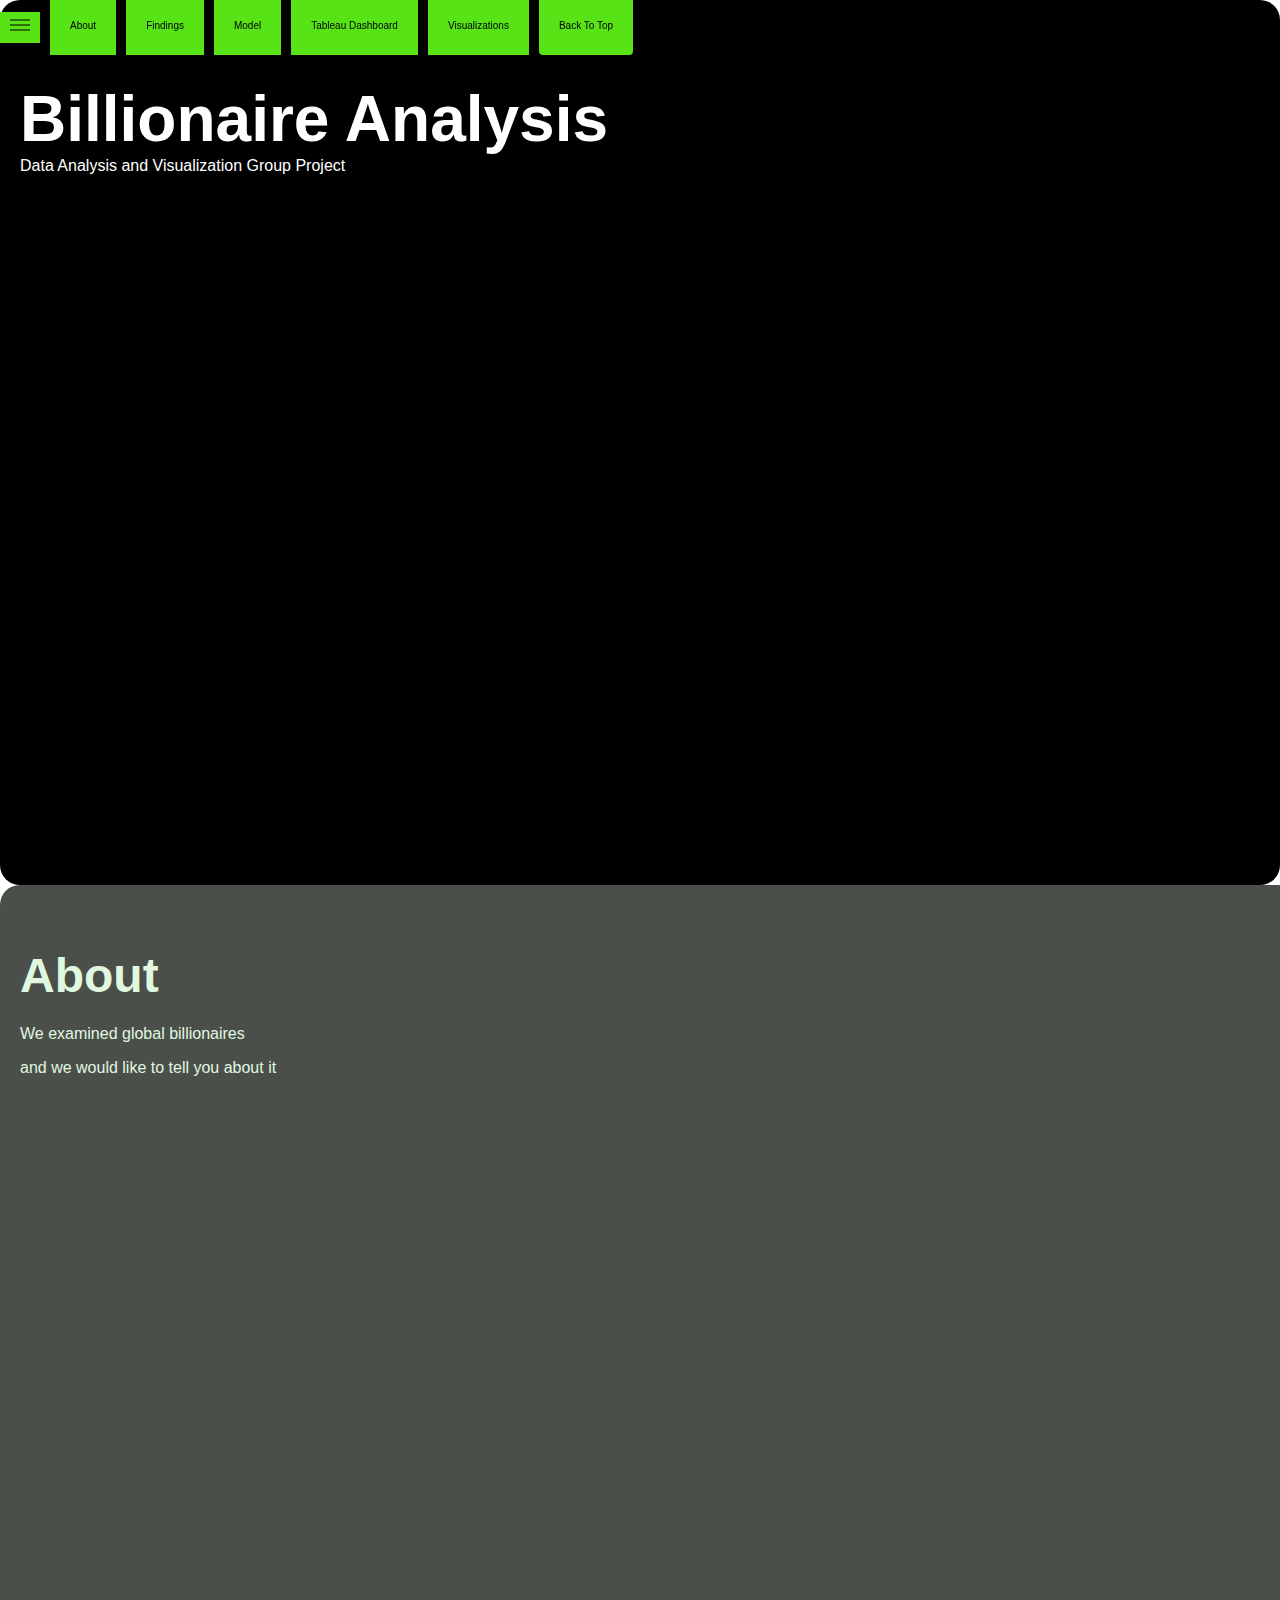
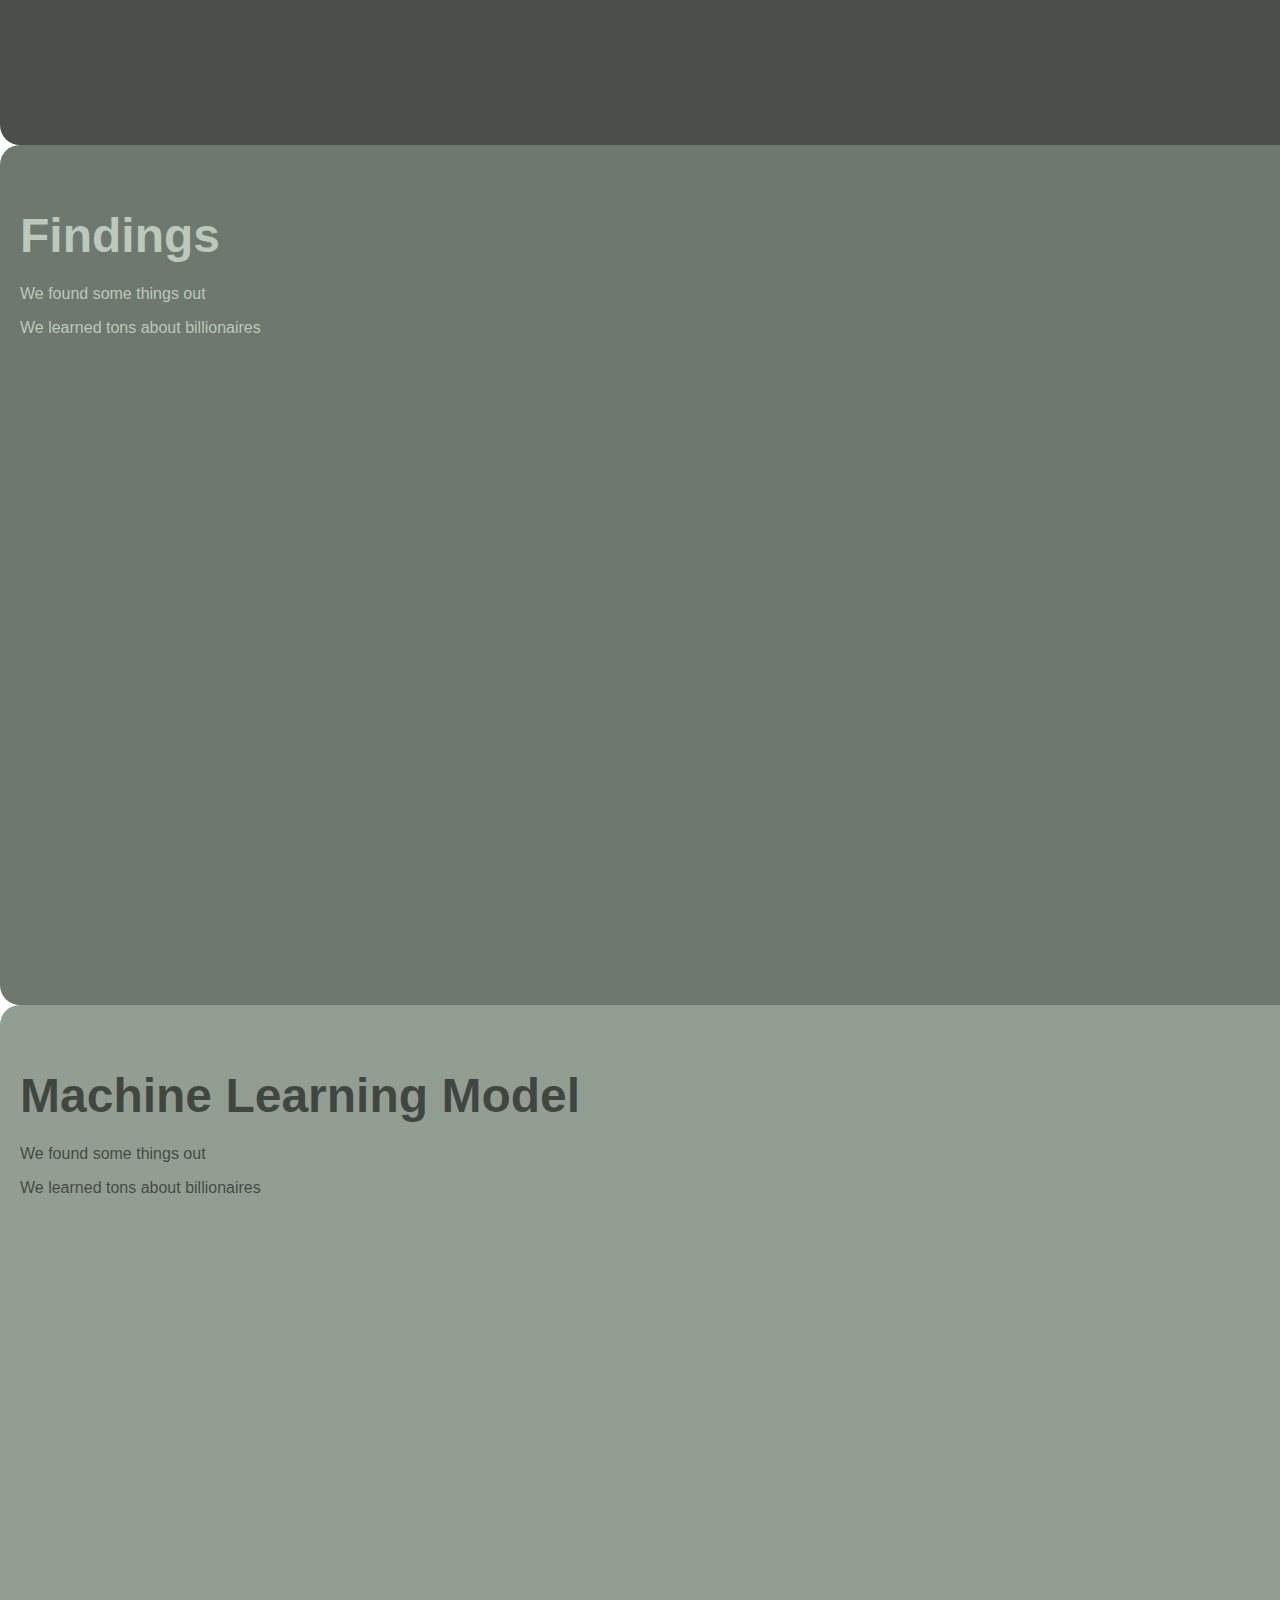
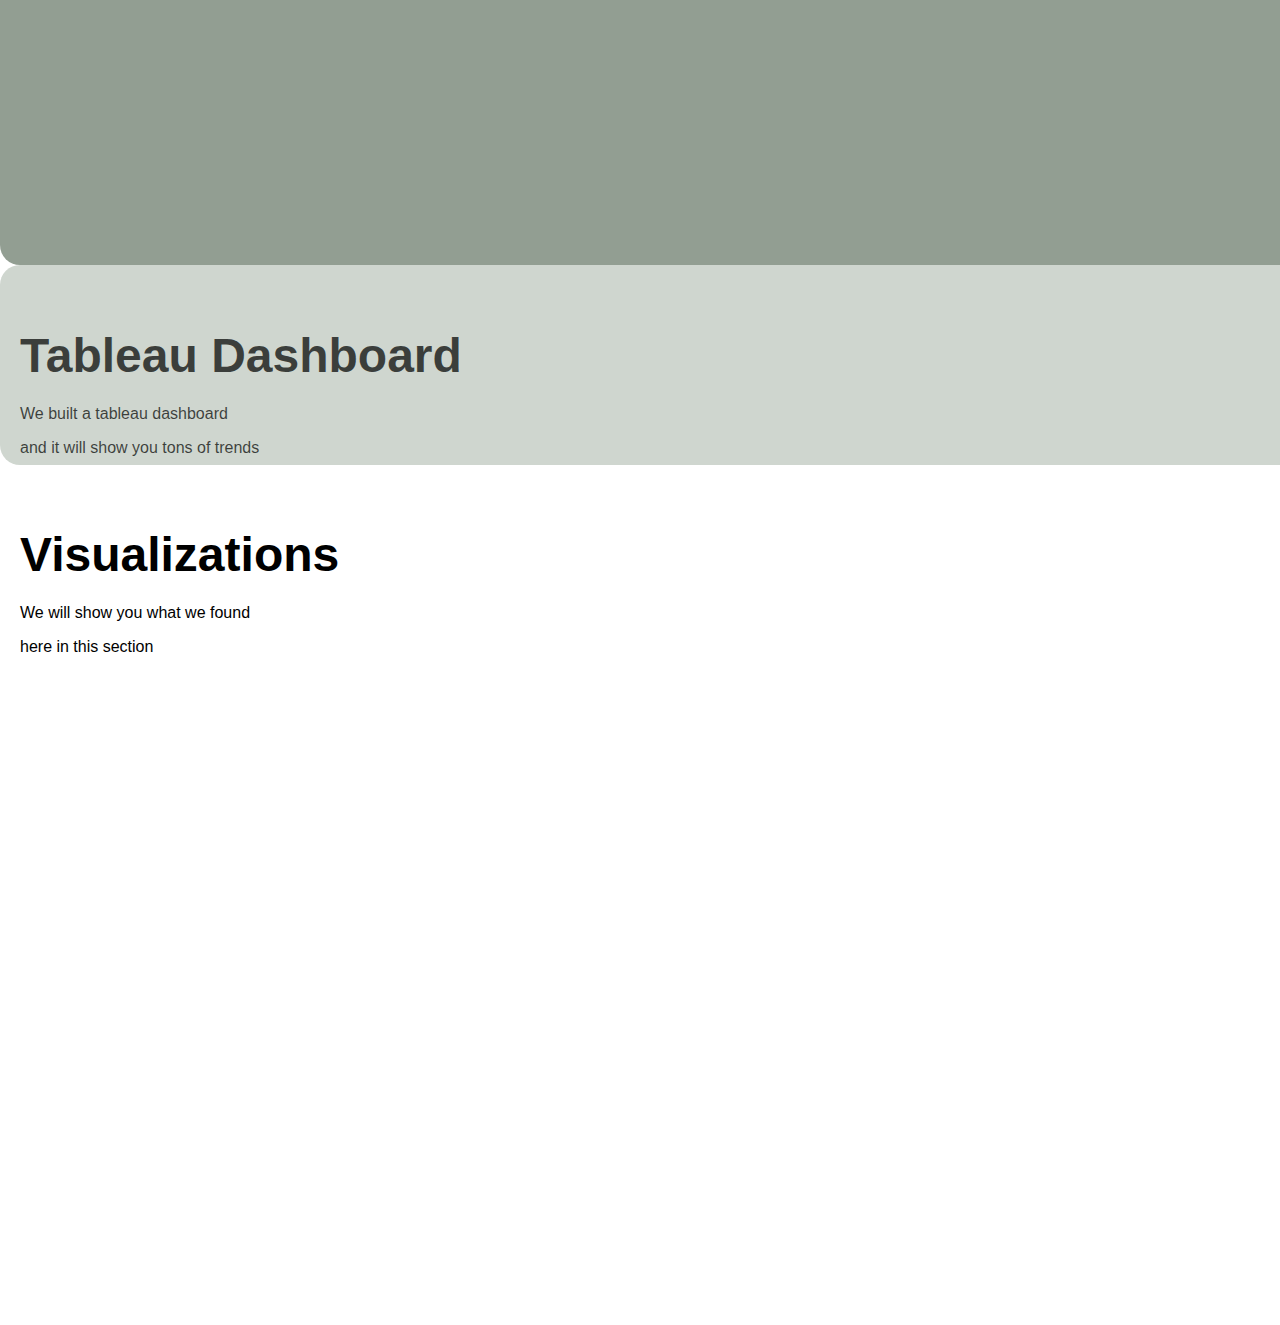
==== Dashboard/dashboard_kara/index_k.html @ 99776fb0 "adding dashboard update options" ====
<!--Run on an external "python -m http.server"-->
<!DOCTYPE html>
<html lang="en">
<head>
    <meta charset="UTF-8">
    <meta http-equiv="X-UA-Compatible" content="IE=edge">
    <meta name="viewport" content="width=device-width, initial-scale=1.0">
    <title>Billionaire Analysis</title>
    <!--CSS Style-->
    <link rel="stylesheet" href="static_k/css_k/style_k.css">
</head>

<body>
    <!-- Navigation-->
    <nav>
      <ul>
        <!-- <li>Data Analysis and Visualization Group Project</li> -->

        <input type="checkbox" id="collapse"/> 
        <label for="collapse"></label>    
               
        <li><a href="#about">About</a></li>
        <li><a href="#findings">Findings</a></li>
        <li><a href="#model">Model</a></li>
        <li><a href="#tableau">Tableau Dashboard</a></li>
        <li><a href="#visualizations">Visualizations</a></li>
        <li><a href="#top">Back To Top</a></li>
      </ul>
  </nav>
  <section class="top" id="top">
    <header>
      <h1>Billionaire Analysis</h1>
      <br>Data Analysis and Visualization Group Project
    </header>
  </section>
  <section class="about" id="about">
      <div class="about-body">
        <h2>About</h2>
        <p>We examined global billionaires</p>
        <p>and we would like to tell you about it</p>
      </div>
  </section>
  <section class="findings" id="findings">
      <div class="findings-body">
        <h2>Findings</h2>
        <p>We found some things out</p>
        <p>We learned tons about billionaires</p>
      </div>
  </section>
  <section class="model" id="model">
    <div class="learning-model-body">
      <h2>Machine Learning Model</h2>
      <p>We found some things out</p>
      <p>We learned tons about billionaires</p>
    </div>
  </section>
  <section class="tableau" id="tableau">
    <div class="tableau-body">
      <h2>Tableau Dashboard</h2>

      <!--Tableau Public Dashboard code-->
      <div class='tableauPlaceholder' id='viz1676577644200' style='position: relative'>
        <noscript><a href='#'><img alt='Citibike Review - Story ' src='https:&#47;&#47;public.tableau.com&#47;static&#47;images&#47;Ci&#47;CitibikeChallenge_16714130885560&#47;CitibikeReview-Story&#47;1_rss.png' style='border: none' />
        </a></noscript>
        <object class='tableauViz'  style='display:none;'>
          <param name='host_url' value='https%3A%2F%2Fpublic.tableau.com%2F' /> 
          <param name='embed_code_version' value='3' /> 
          <param name='site_root' value='' />
          <param name='name' value='CitibikeChallenge_16714130885560&#47;CitibikeReview-Story' />
          <param name='tabs' value='no' /><param name='toolbar' value='yes' />
          <param name='static_image' value='https:&#47;&#47;public.tableau.com&#47;static&#47;images&#47;Ci&#47;CitibikeChallenge_16714130885560&#47;CitibikeReview-Story&#47;1.png' /> 
          <param name='animate_transition' value='yes' />
          <param name='display_static_image' value='yes' />
          <param name='display_spinner' value='yes' />
          <param name='display_overlay' value='yes' />
          <param name='display_count' value='yes' />
          <param name='language' value='en-US' />
        </object>
      </div>                
      <script type='text/javascript'>
          var divElement = document.getElementById('viz1676577644200');                    
          var vizElement = divElement.getElementsByTagName('object')[0];                    
          vizElement.style.width='1016px';vizElement.style.height='991px';                    
          var scriptElement = document.createElement('script');                    
          scriptElement.src = 'https://public.tableau.com/javascripts/api/viz_v1.js';                    
          vizElement.parentNode.insertBefore(scriptElement, vizElement);                
        </script>

      <p>We built a tableau dashboard </p>
      <p>and it will show you tons of trends</p>
    </div>
  </section>
  <section class="visualizations" id="visualizations">
    <div class="viz-body">
      <h2>Visualizations</h2>
      
      <p>We will show you what we found</p>
      <p>here in this section</p>
    </div>
  </section>
</body>
</html>
---- Dashboard/dashboard_kara/static_k/css_k/style_k.css ----
/* Set overall style for the page */
body {
  margin: 0;
  padding: 0;
  font-family: Arial, sans-serif;
}

/* insert collapsible menu */
HTML CSSResult Skip Results Iframe
EDIT ON
body{
font-family:Helvetica,Arial;
color: black;

}
ul{
list-style:none;  
margin:0;
padding:0;
width:0px;
box-shadow:0 0 0px black,
           0 0 0 0px black;
border-radius:0px black;  
color: black;

}
ul li{
display:block;
margin:15p;
height:15px;  
background:rgb(87, 228, 21, 0.997);
padding:20px;

}
ul li:hover{
background:rgba(87, 228, 21, 0.997);
}
ul li:last-child{
border-bottom-left-radius:4px;
border-bottom-right-radius:4px;
color: black
}
label:before{
height:2px;
width:20px;
background:black;
display:inline-block;
content:"";
box-shadow:0px -5px 0px 0px  black,
           0px -10px 0px 0px black;
margin-right:0px;
transition:all .5s;
position:relative;
opacity:0.5;
color: black;
}
label{
display:block;
background:rgb(87, 228, 21, 0.997);
padding:10px;
color:black;  
cursor:pointer; 

}
input[type="checkbox"]{
visibility:hidden;
position:absolute;
}
#collapse:checked ~ li{
display:none;
margin-top:0; 
color: black;
}
#collapse:checked + label:before{
position:relative;
right:calc(0px);
opacity:1;
color: black;

}

/* Set style for the header section */
header {
  height: 90vh; /* height of the section. vh stands for "viewport height" - height of the browser */    
  display: flex; /* activates the flexbox tools to manipulate the sections easily */
  flex-direction: column; /* makes the elements in the section go in a vertical/ column direction instead of horizontal */
  justify-content: start; /* aligns across the horizontal axis */
  align-items: left; /* aligns across the vertical axis */
  background-color: black;
  color: white;
  line-height: 2px;
  border-radius: 20px;
      padding-left: 20px;
      padding-top: 75px;
}

/* Set styles for the headers */
header h1 {
  font-size: 4em;
}

section h2 {
  font-size: 3em;
}

/* Set style for the body sections */
.about-body {
    width: 100%; /* width of the section. extra wide for text blocks, tableau dashboard */
    height: 90vh; 
    margin: 0 auto; /* makes the margin center horizontally */
    display: flex; 
    flex-direction: column; 
    justify-content: start; 
    align-items: left;    
    background-color: rgba(14, 20, 14, 0.75);
    color: rgba(224, 248, 224);
    line-height: 2px;
    border-radius: 20px;
        padding-left: 20px;
        padding-top: 50px;
  }

.findings-body {
    width: 100%;
    height: 90vh;
    margin: 0 auto;
    display: flex;
    flex-direction: column;
    justify-content: start;
    align-items: left;    
    background-color: rgba(14, 30, 14, 0.6);
    color: rgba(205, 220, 205, 0.832);
    line-height: 2px;
    border-radius: 20px;
        padding-left: 20px;
        padding-top: 50px;
  }

.learning-model-body {
    width: 100%;
    height: 90vh;
    margin: 0 auto;
    display: flex;
    flex-direction: column;
    justify-content:start;
    align-items: left;    
    background-color: rgba(14, 40, 14, 0.45);
    color: rgba(10, 11, 10, 0.6);
    line-height: 2px;
    border-radius: 20px;
        padding-left: 20px;
        padding-top: 50px;
  }

.tableau-body {
    width: 100%;
    height: 100%; /* made this 100% for the tableau dashboard to fit based on the tableau java code */
    margin: 0 auto;
    display: flex;
    flex-direction: column;
    justify-content: start;
    align-items: left;    
    background-color: rgba(14, 50, 14, 0.2);
    color: rgba(10, 12, 10, 0.75);
    line-height: 2px;
    border-radius: 20px;
        padding-left: 20px;
        padding-top: 50px;
  }

.viz-body {
    width: 100%;
    height: 90vh;
    margin: 0 auto;
    display: flex;
    flex-direction: column;
    justify-content: start;
    align-items: left;    
    background-color: white;
    color: black;
    line-height: 2px;
    border-radius: 20px;
        padding-left: 20px;
        padding-top: 50px;
  }

/* Set style for the navigation bar */
nav {
    padding: 0;
    position: fixed; /* freezes the bar at the top of the page */
    z-index: 999; /* makes it so the navigation bar is always on top of the other elements on the page */
    background-color: black;
    font-size: 10px;
    align-items: center;  
    white-space: nowrap; 
  }
  
  nav ul {
    list-style: none;
    margin: 0;
    padding: 0;
    display: flex;
    align-items: center;
    justify-content: space-between;
  }

/* first-child and last-child are CSS specific attributes to call the nav list items */
  nav ul li:first-child {
    margin-right: auto;
  }
  
  nav ul li:not(:first-child) {
    margin-left: 1em;
  }
  
  nav ul li:last-child {
    margin-right: 0;
  }

  nav a {
    color: black;
    text-decoration: none;
  }
Footer
© 2023 GitHub, Inc.
Footer navigation
Terms
Privacy
Security
Status
Docs
Contact GitHub
Pricing
API
Training
Blog
About
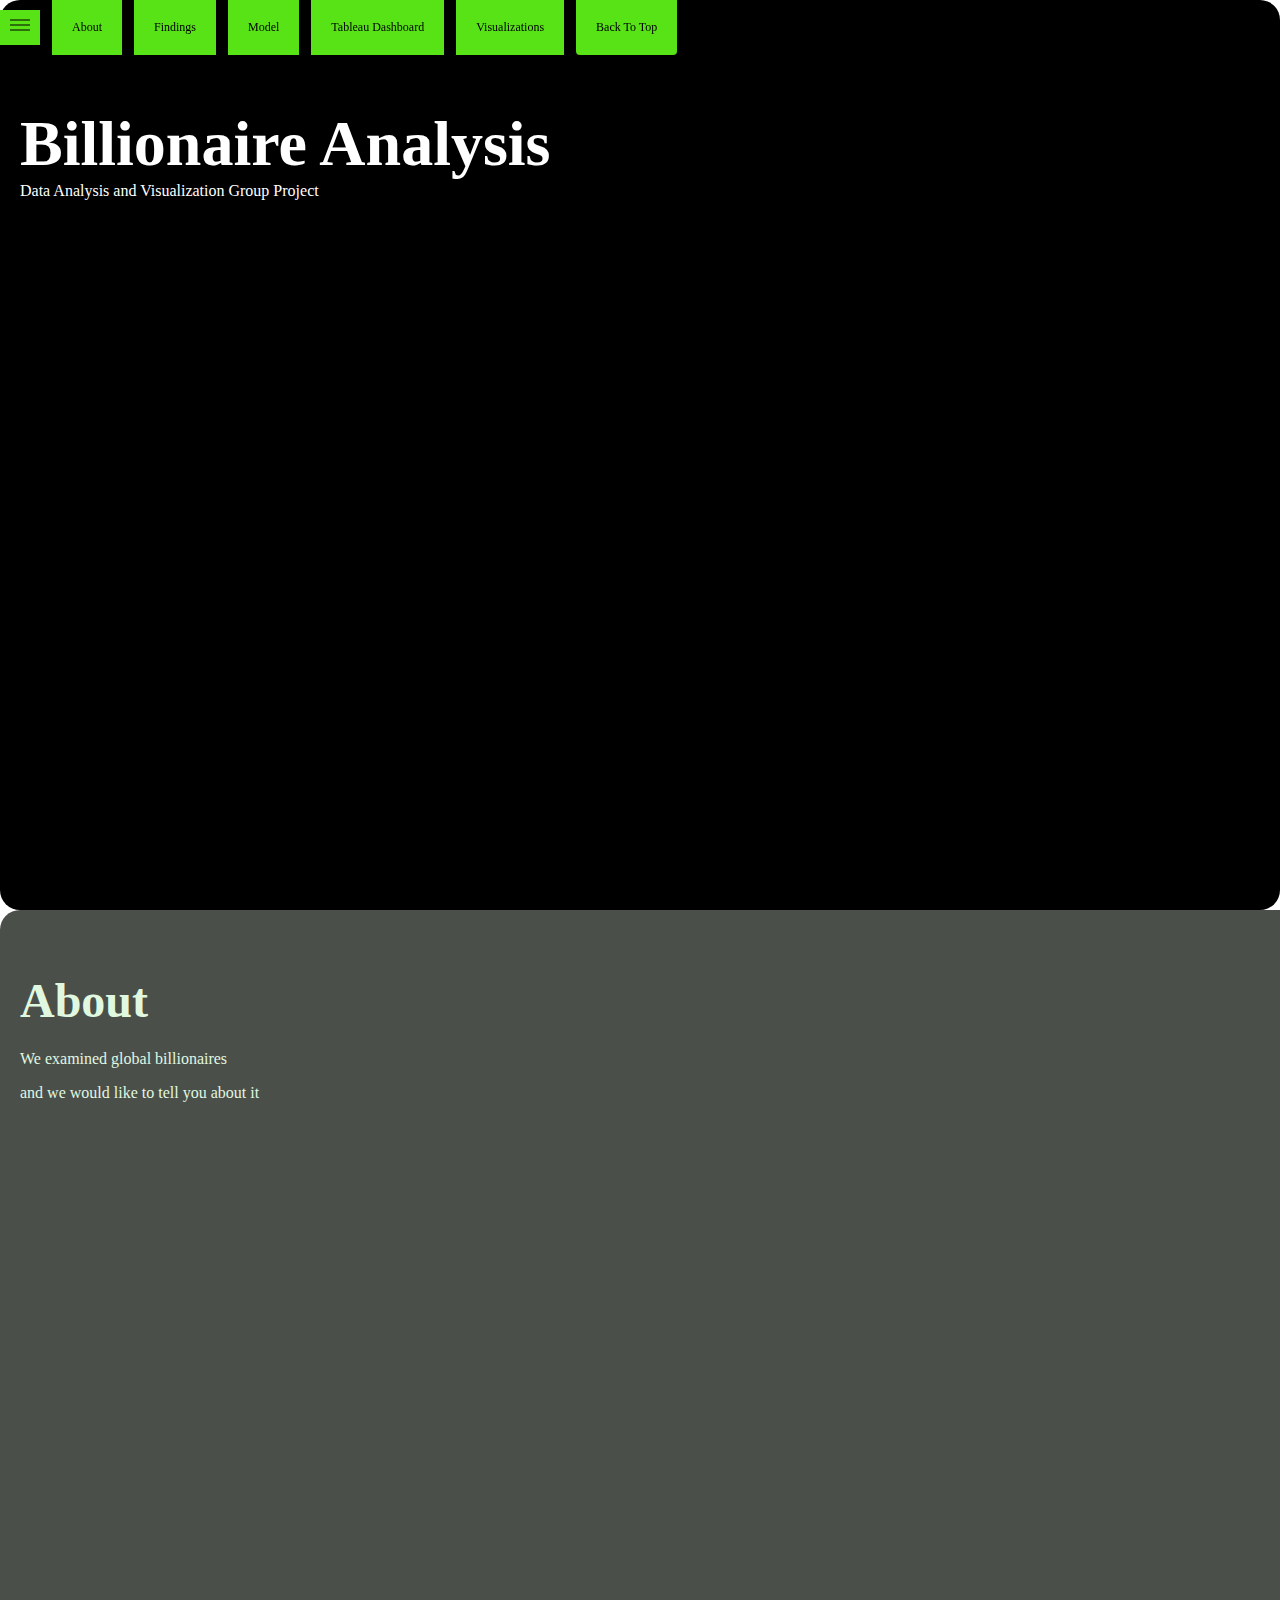
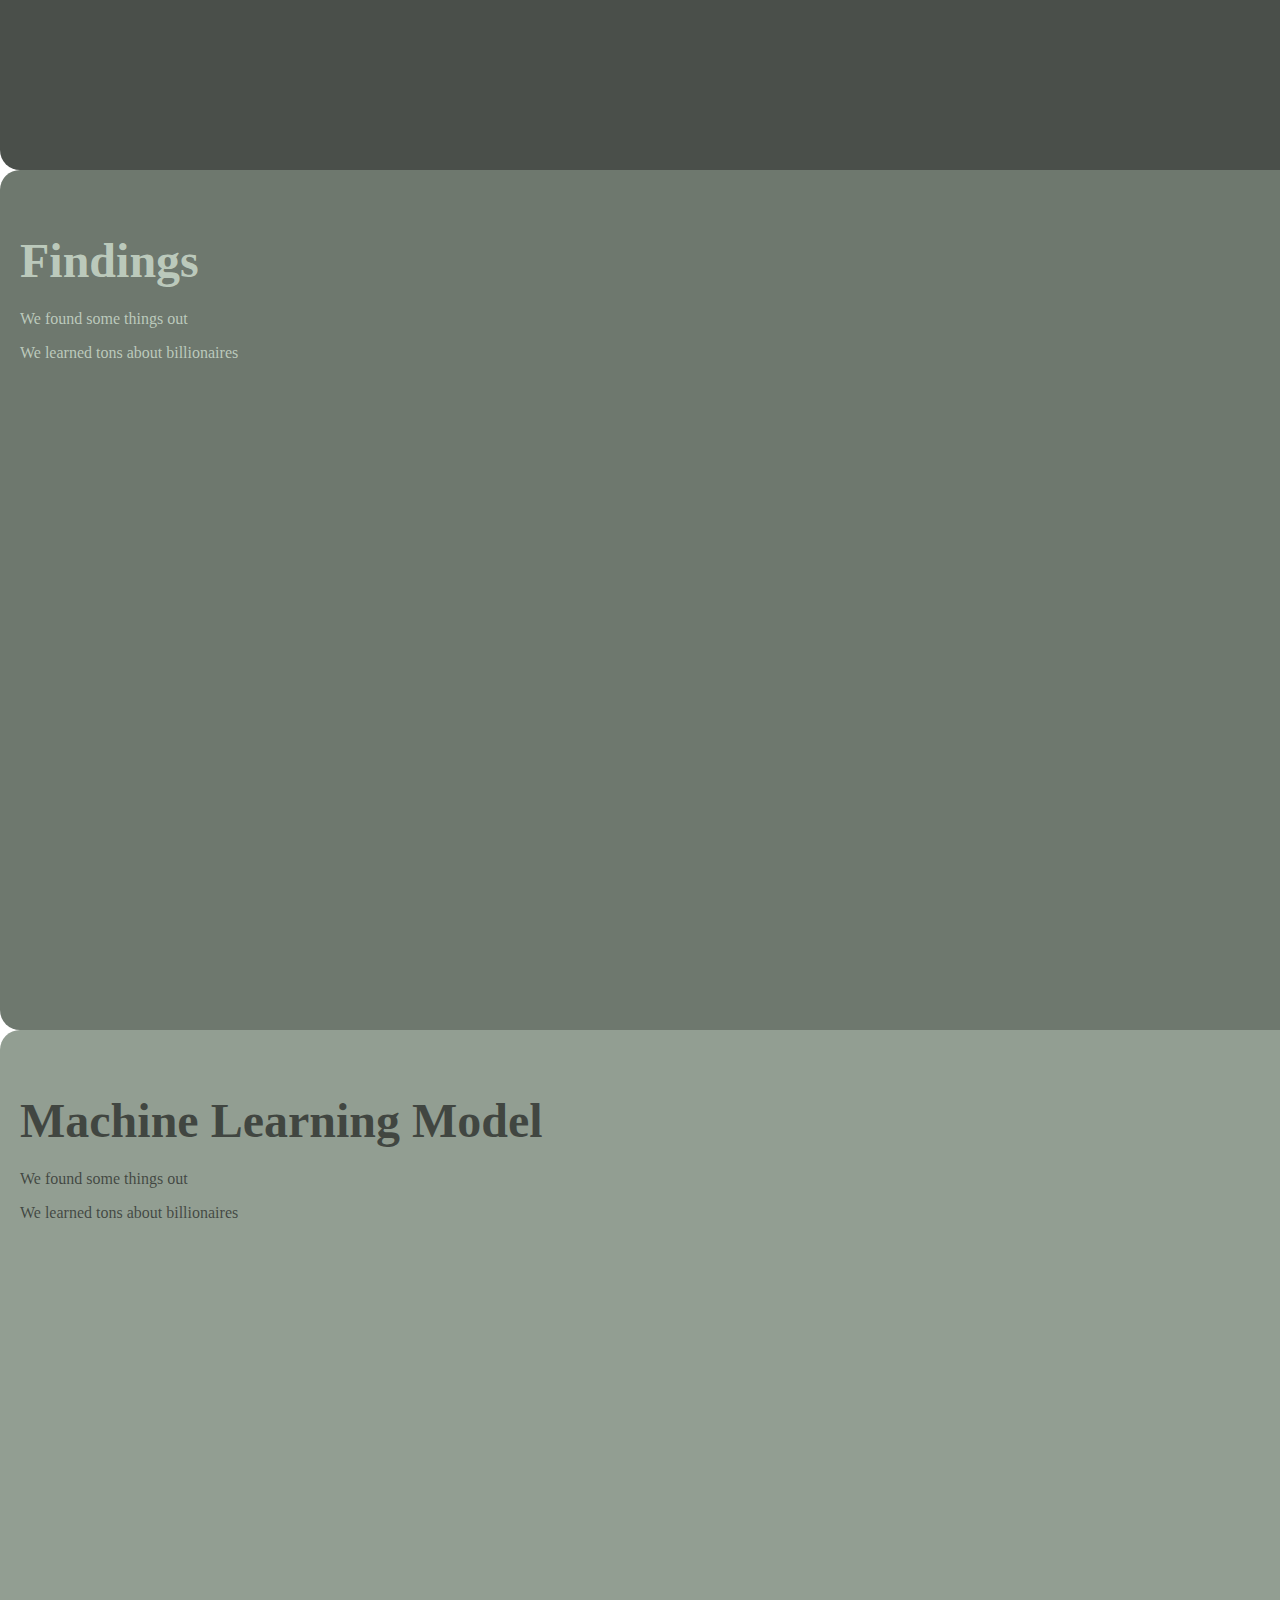
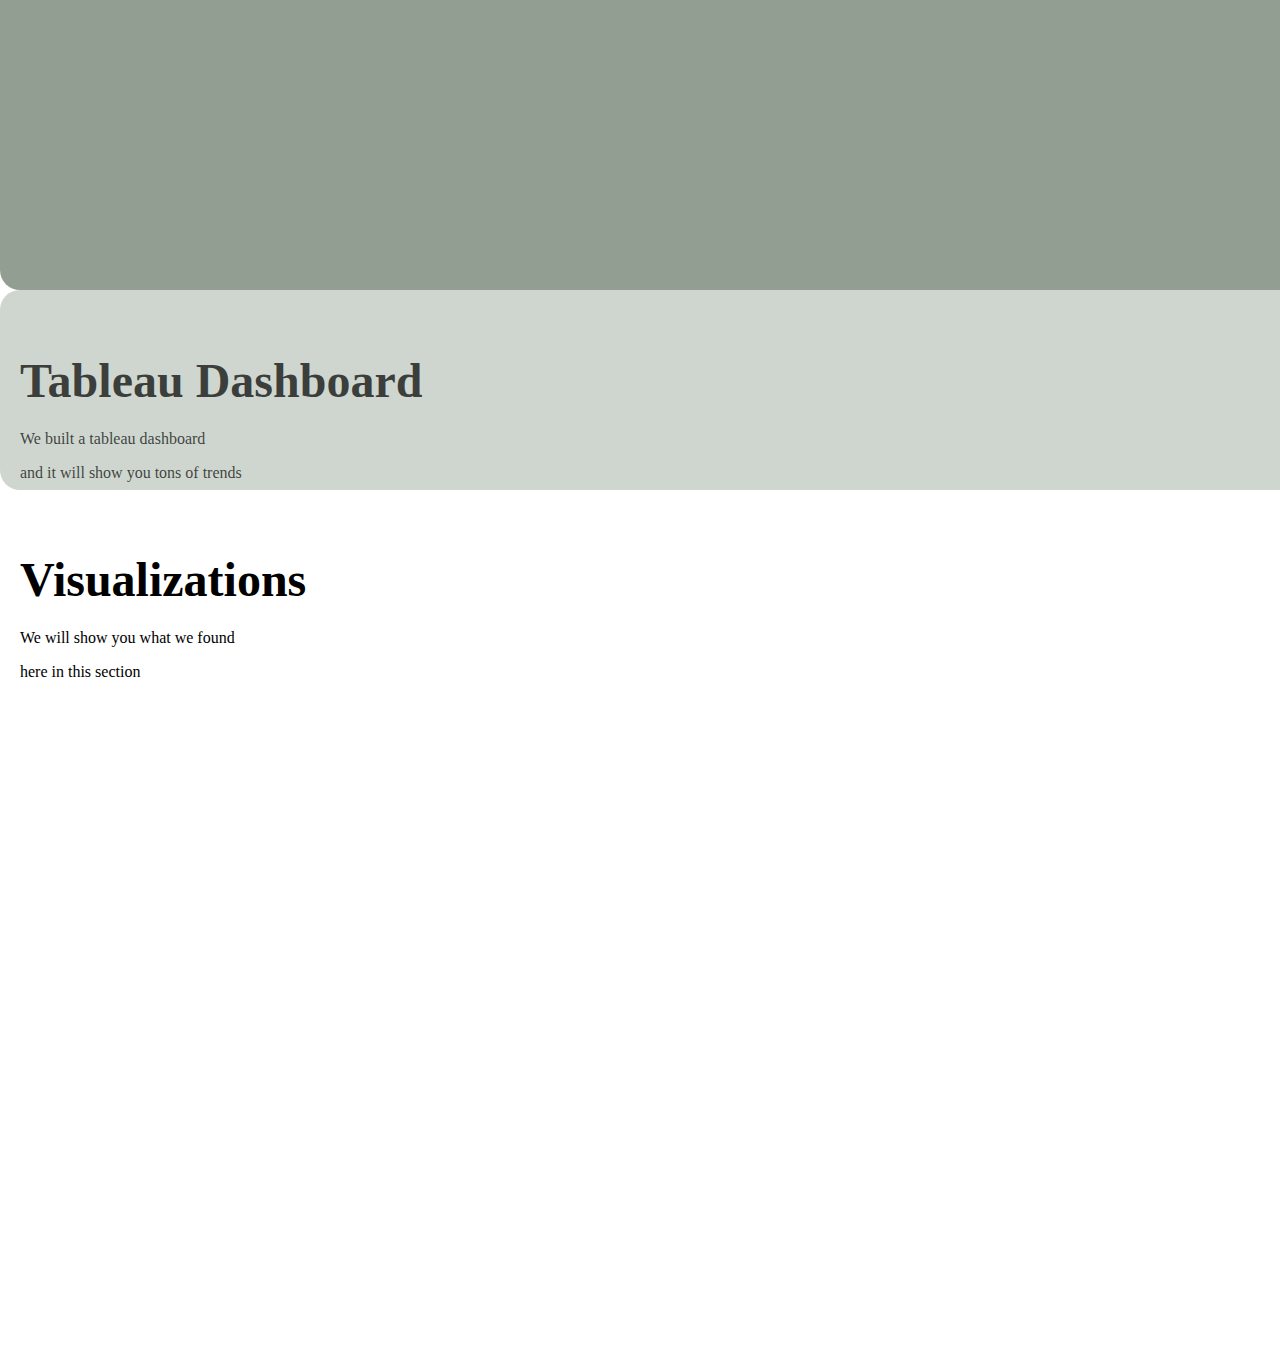
==== commit f092b946: "updated files" ====
--- a/Dashboard/dashboard_kara/index_k.html
+++ b/Dashboard/dashboard_kara/index_k.html
@@ -1,24 +1,24 @@
 <!--Run on an external "python -m http.server"-->
 <!DOCTYPE html>
 <html lang="en">
-<head>
-    <meta charset="UTF-8">
-    <meta http-equiv="X-UA-Compatible" content="IE=edge">
-    <meta name="viewport" content="width=device-width, initial-scale=1.0">
+  <head>
+    <meta charset="UTF-8" />
+    <meta http-equiv="X-UA-Compatible" content="IE=edge" />
+    <meta name="viewport" content="width=device-width, initial-scale=1.0" />
     <title>Billionaire Analysis</title>
     <!--CSS Style-->
-    <link rel="stylesheet" href="static_k/css_k/style_k.css">
-</head>
+    <link rel="stylesheet" href="static_k/css_k/style_k.css" />
+  </head>
 
-<body>
+  <body>
     <!-- Navigation-->
     <nav>
       <ul>
         <!-- <li>Data Analysis and Visualization Group Project</li> -->
 
-        <input type="checkbox" id="collapse"/> 
-        <label for="collapse"></label>    
-               
+        <input type="checkbox" id="collapse" />
+        <label for="collapse"></label>
+
         <li><a href="#about">About</a></li>
         <li><a href="#findings">Findings</a></li>
         <li><a href="#model">Model</a></li>
@@ -26,77 +26,99 @@
         <li><a href="#visualizations">Visualizations</a></li>
         <li><a href="#top">Back To Top</a></li>
       </ul>
-  </nav>
-  <section class="top" id="top">
-    <header>
-      <h1>Billionaire Analysis</h1>
-      <br>Data Analysis and Visualization Group Project
-    </header>
-  </section>
-  <section class="about" id="about">
+    </nav>
+    <section class="top" id="top">
+      <header>
+        <h1>Billionaire Analysis</h1>
+        <br />Data Analysis and Visualization Group Project
+      </header>
+    </section>
+    <section class="about" id="about">
       <div class="about-body">
         <h2>About</h2>
         <p>We examined global billionaires</p>
         <p>and we would like to tell you about it</p>
       </div>
-  </section>
-  <section class="findings" id="findings">
+    </section>
+    <section class="findings" id="findings">
       <div class="findings-body">
         <h2>Findings</h2>
         <p>We found some things out</p>
         <p>We learned tons about billionaires</p>
       </div>
-  </section>
-  <section class="model" id="model">
-    <div class="learning-model-body">
-      <h2>Machine Learning Model</h2>
-      <p>We found some things out</p>
-      <p>We learned tons about billionaires</p>
-    </div>
-  </section>
-  <section class="tableau" id="tableau">
-    <div class="tableau-body">
-      <h2>Tableau Dashboard</h2>
+    </section>
+    <section class="model" id="model">
+      <div class="learning-model-body">
+        <h2>Machine Learning Model</h2>
+        <p>We found some things out</p>
+        <p>We learned tons about billionaires</p>
+      </div>
+    </section>
+    <section class="tableau" id="tableau">
+      <div class="tableau-body">
+        <h2>Tableau Dashboard</h2>
 
-      <!--Tableau Public Dashboard code-->
-      <div class='tableauPlaceholder' id='viz1676577644200' style='position: relative'>
-        <noscript><a href='#'><img alt='Citibike Review - Story ' src='https:&#47;&#47;public.tableau.com&#47;static&#47;images&#47;Ci&#47;CitibikeChallenge_16714130885560&#47;CitibikeReview-Story&#47;1_rss.png' style='border: none' />
-        </a></noscript>
-        <object class='tableauViz'  style='display:none;'>
-          <param name='host_url' value='https%3A%2F%2Fpublic.tableau.com%2F' /> 
-          <param name='embed_code_version' value='3' /> 
-          <param name='site_root' value='' />
-          <param name='name' value='CitibikeChallenge_16714130885560&#47;CitibikeReview-Story' />
-          <param name='tabs' value='no' /><param name='toolbar' value='yes' />
-          <param name='static_image' value='https:&#47;&#47;public.tableau.com&#47;static&#47;images&#47;Ci&#47;CitibikeChallenge_16714130885560&#47;CitibikeReview-Story&#47;1.png' /> 
-          <param name='animate_transition' value='yes' />
-          <param name='display_static_image' value='yes' />
-          <param name='display_spinner' value='yes' />
-          <param name='display_overlay' value='yes' />
-          <param name='display_count' value='yes' />
-          <param name='language' value='en-US' />
-        </object>
-      </div>                
-      <script type='text/javascript'>
-          var divElement = document.getElementById('viz1676577644200');                    
-          var vizElement = divElement.getElementsByTagName('object')[0];                    
-          vizElement.style.width='1016px';vizElement.style.height='991px';                    
-          var scriptElement = document.createElement('script');                    
-          scriptElement.src = 'https://public.tableau.com/javascripts/api/viz_v1.js';                    
-          vizElement.parentNode.insertBefore(scriptElement, vizElement);                
+        <!--Tableau Public Dashboard code-->
+        <div
+          class="tableauPlaceholder"
+          id="viz1676577644200"
+          style="position: relative"
+        >
+          <noscript
+            ><a href="#"
+              ><img
+                alt="Citibike Review - Story "
+                src="https:&#47;&#47;public.tableau.com&#47;static&#47;images&#47;Ci&#47;CitibikeChallenge_16714130885560&#47;CitibikeReview-Story&#47;1_rss.png"
+                style="border: none"
+              /> </a
+          ></noscript>
+          <object class="tableauViz" style="display: none">
+            <param
+              name="host_url"
+              value="https%3A%2F%2Fpublic.tableau.com%2F"
+            />
+            <param name="embed_code_version" value="3" />
+            <param name="site_root" value="" />
+            <param
+              name="name"
+              value="CitibikeChallenge_16714130885560&#47;CitibikeReview-Story"
+            />
+            <param name="tabs" value="no" />
+            <param name="toolbar" value="yes" />
+            <param
+              name="static_image"
+              value="https:&#47;&#47;public.tableau.com&#47;static&#47;images&#47;Ci&#47;CitibikeChallenge_16714130885560&#47;CitibikeReview-Story&#47;1.png"
+            />
+            <param name="animate_transition" value="yes" />
+            <param name="display_static_image" value="yes" />
+            <param name="display_spinner" value="yes" />
+            <param name="display_overlay" value="yes" />
+            <param name="display_count" value="yes" />
+            <param name="language" value="en-US" />
+          </object>
+        </div>
+        <script type="text/javascript">
+          var divElement = document.getElementById("viz1676577644200");
+          var vizElement = divElement.getElementsByTagName("object")[0];
+          vizElement.style.width = "1016px";
+          vizElement.style.height = "991px";
+          var scriptElement = document.createElement("script");
+          scriptElement.src =
+            "https://public.tableau.com/javascripts/api/viz_v1.js";
+          vizElement.parentNode.insertBefore(scriptElement, vizElement);
         </script>
 
-      <p>We built a tableau dashboard </p>
-      <p>and it will show you tons of trends</p>
-    </div>
-  </section>
-  <section class="visualizations" id="visualizations">
-    <div class="viz-body">
-      <h2>Visualizations</h2>
-      
-      <p>We will show you what we found</p>
-      <p>here in this section</p>
-    </div>
-  </section>
-</body>
-</html>+        <p>We built a tableau dashboard</p>
+        <p>and it will show you tons of trends</p>
+      </div>
+    </section>
+    <section class="visualizations" id="visualizations">
+      <div class="viz-body">
+        <h2>Visualizations</h2>
+
+        <p>We will show you what we found</p>
+        <p>here in this section</p>
+      </div>
+    </section>
+  </body>
+</html>
--- a/Dashboard/dashboard_kara/static_k/css_k/style_k.css
+++ b/Dashboard/dashboard_kara/static_k/css_k/style_k.css
@@ -3,7 +3,7 @@
 body {
   margin: 0;
   padding: 0;
-  font-family: Arial, sans-serif;
+  font-family:Georgia, 'Times New Roman', Times, serif
 }
 
 /* insert collapsible menu */
@@ -13,7 +13,9 @@
 font-family:Helvetica,Arial;
 color: black;
 
-}
+
+}
+
 ul{
 list-style:none;  
 margin:0;
@@ -89,10 +91,11 @@
   align-items: left; /* aligns across the vertical axis */
   background-color: black;
   color: white;
+  font: sans-serif;
   line-height: 2px;
   border-radius: 20px;
       padding-left: 20px;
-      padding-top: 75px;
+      padding-top: 100px;
 }
 
 /* Set styles for the headers */
@@ -191,7 +194,7 @@
     position: fixed; /* freezes the bar at the top of the page */
     z-index: 999; /* makes it so the navigation bar is always on top of the other elements on the page */
     background-color: black;
-    font-size: 10px;
+    font-size: 12px;
     align-items: center;  
     white-space: nowrap; 
   }
@@ -221,7 +224,11 @@
   nav a {
     color: black;
     text-decoration: none;
-  }
+    
+
+  }
+
+
 Footer
 © 2023 GitHub, Inc.
 Footer navigation
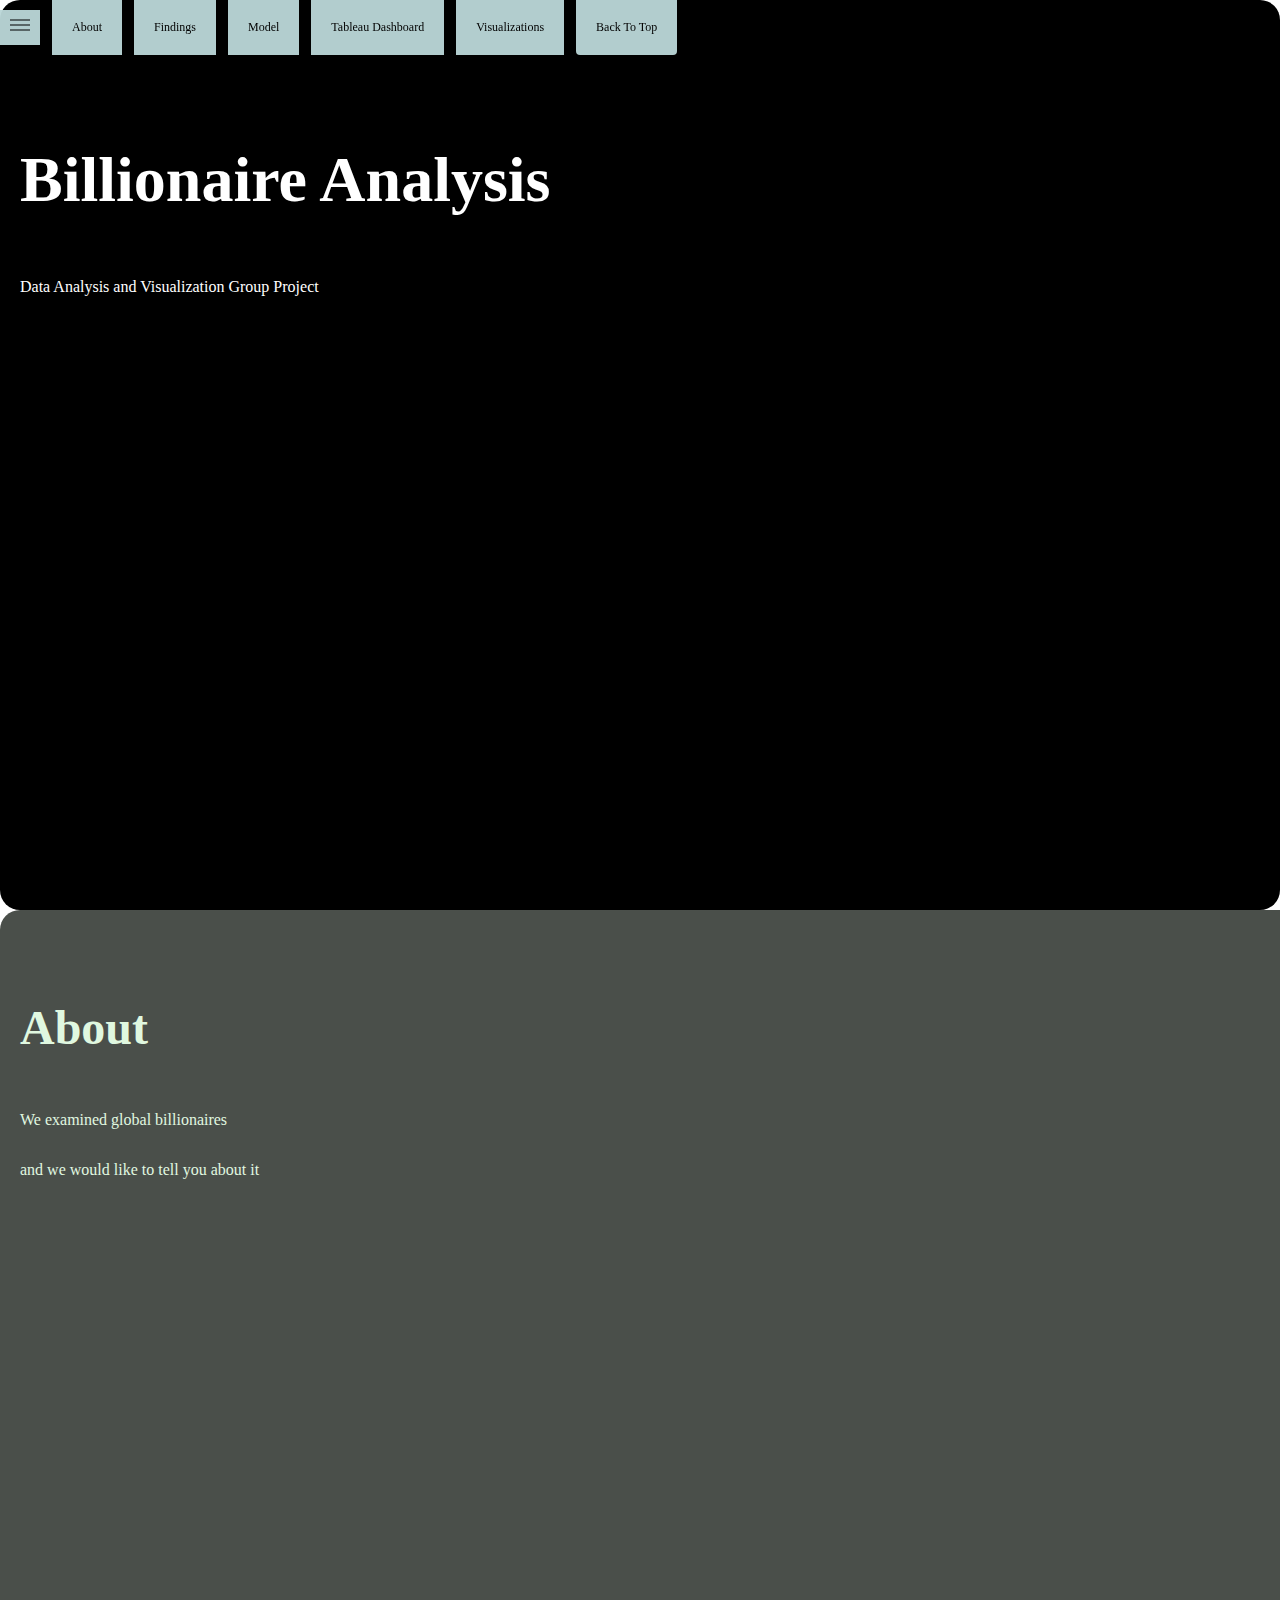
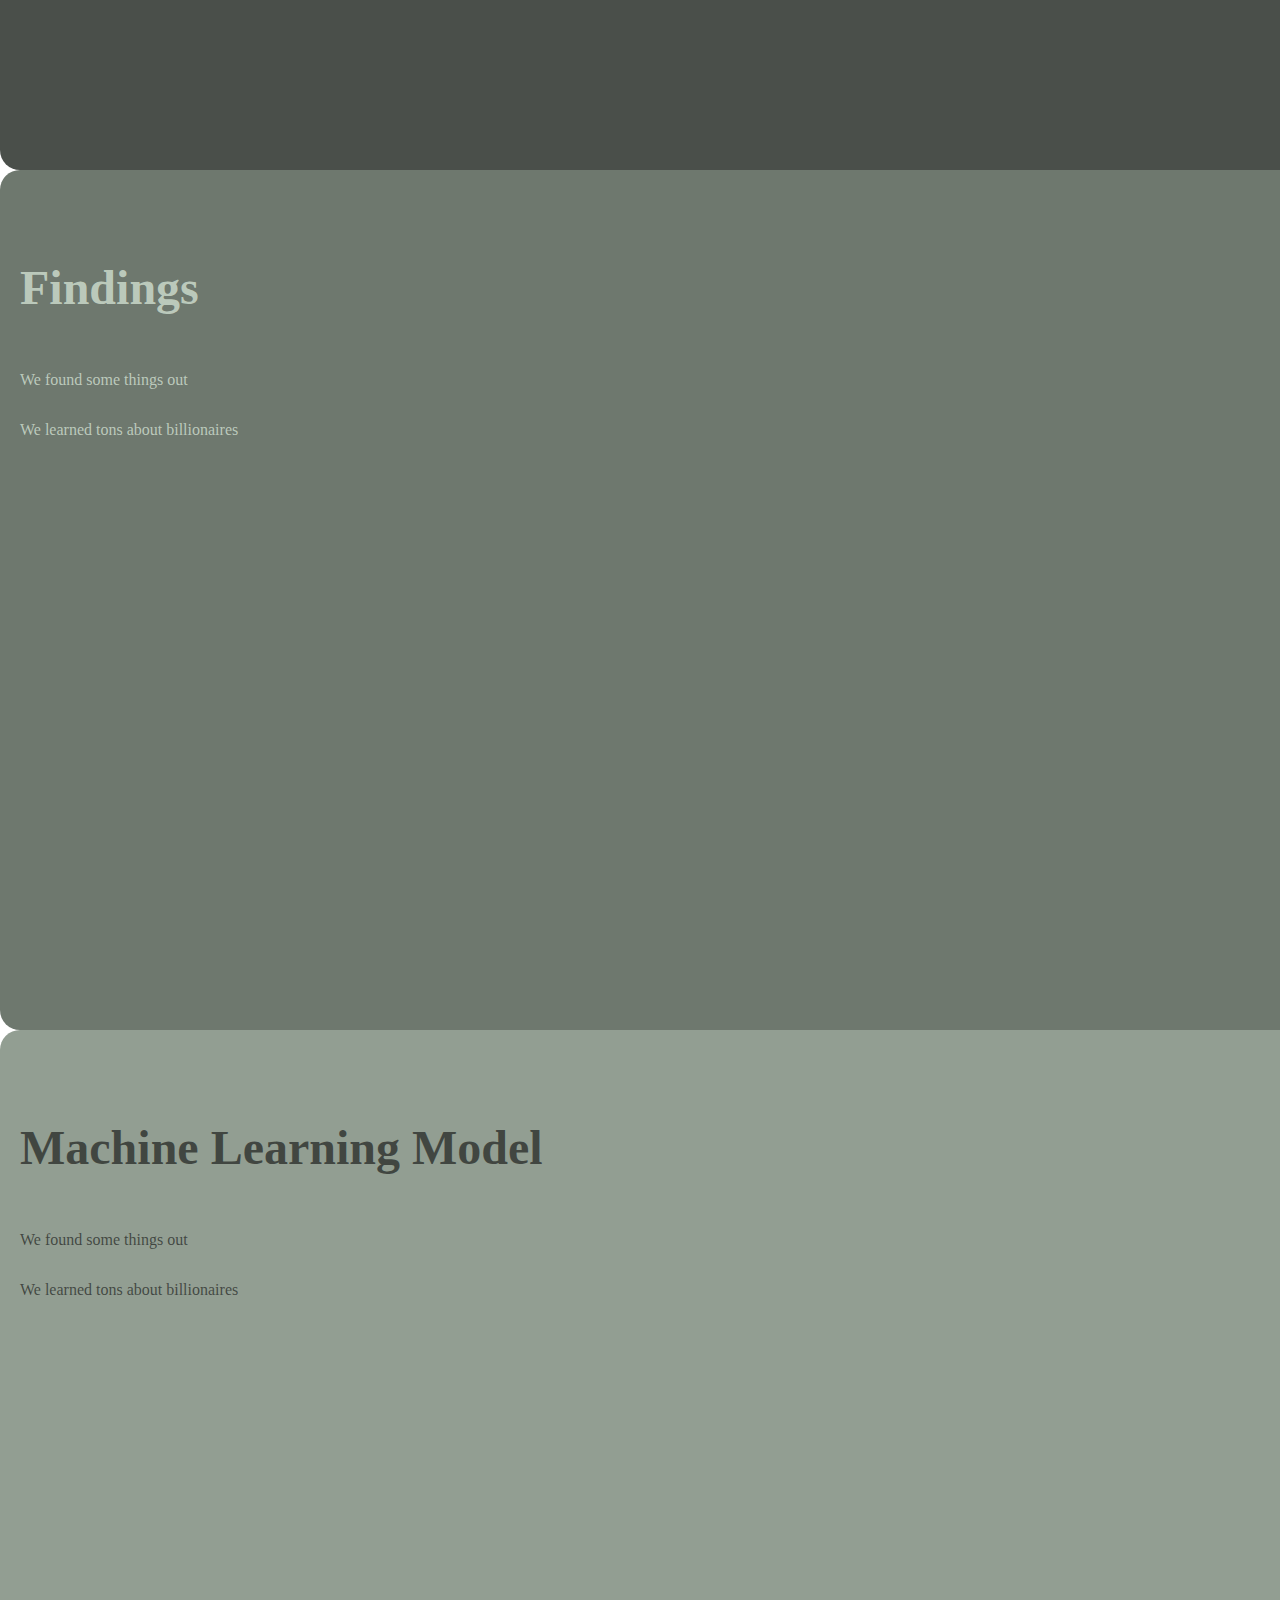
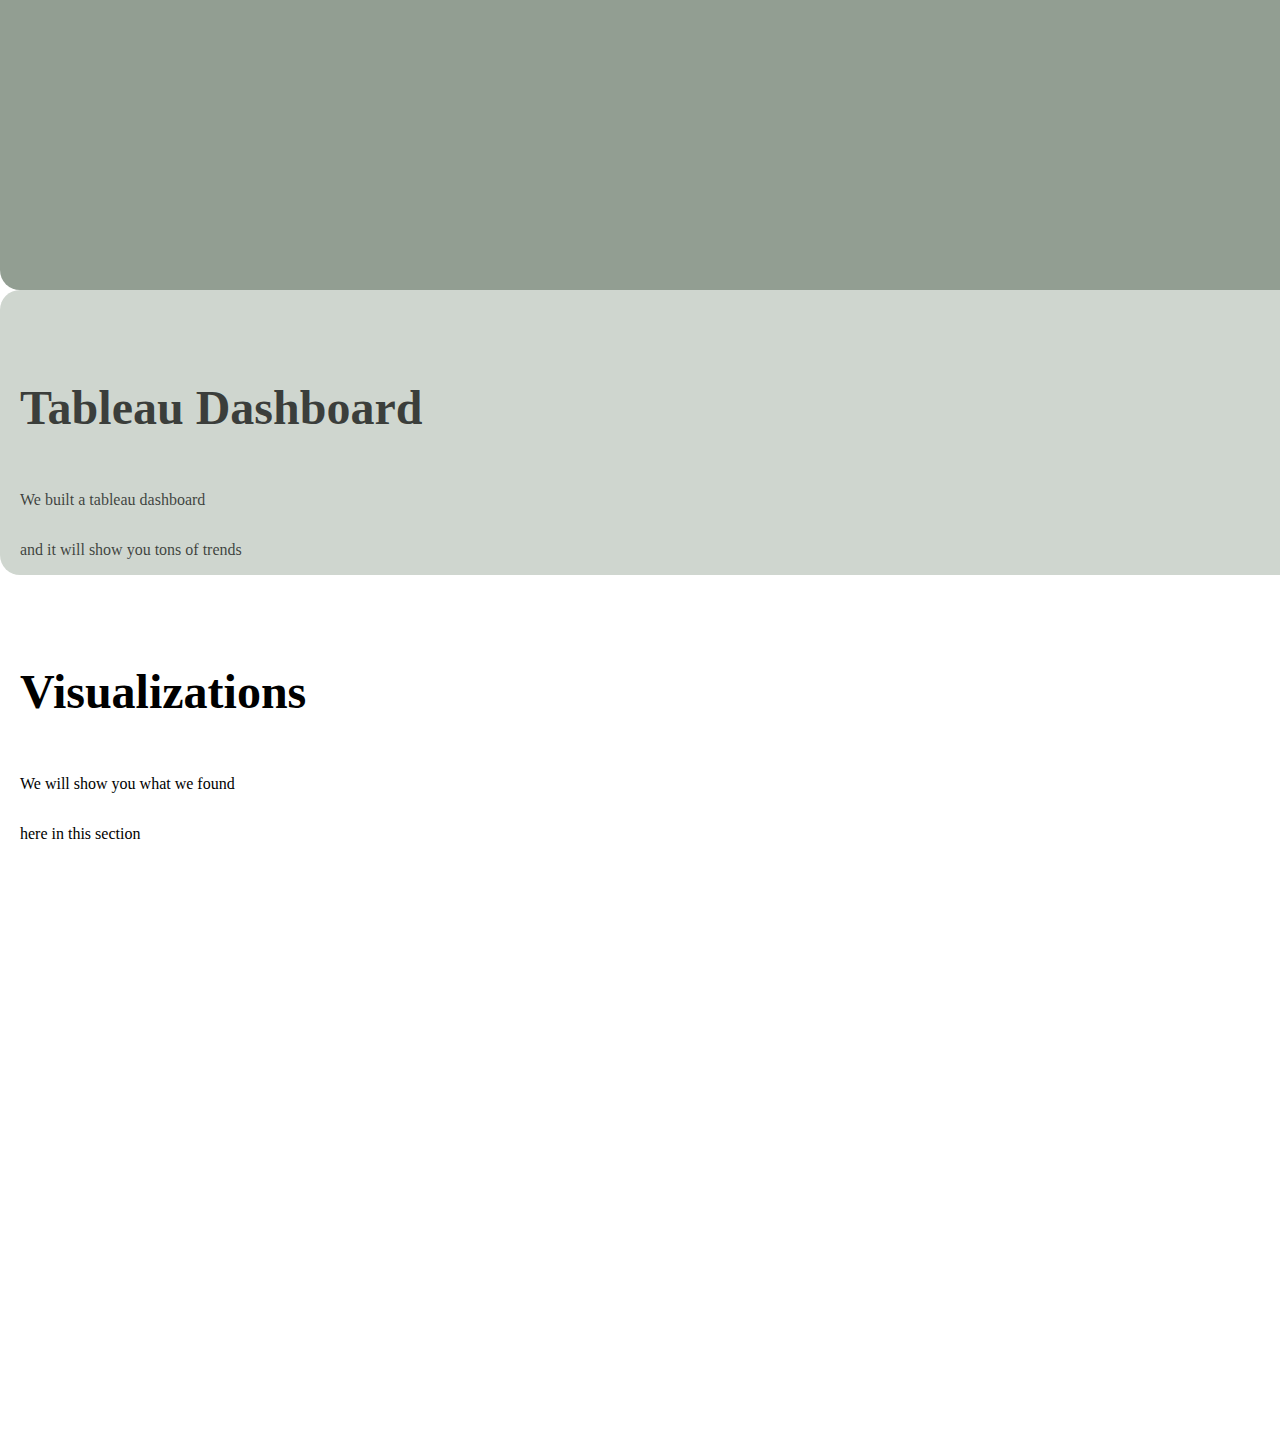
==== commit 663cfb60: "updated css file" ====
--- a/Dashboard/dashboard_kara/index_k.html
+++ b/Dashboard/dashboard_kara/index_k.html
@@ -56,6 +56,7 @@
     </section>
     <section class="tableau" id="tableau">
       <div class="tableau-body">
+        
         <h2>Tableau Dashboard</h2>
 
         <!--Tableau Public Dashboard code-->
--- a/Dashboard/dashboard_kara/static_k/css_k/style_k.css
+++ b/Dashboard/dashboard_kara/static_k/css_k/style_k.css
@@ -3,7 +3,8 @@
 body {
   margin: 0;
   padding: 0;
-  font-family:Georgia, 'Times New Roman', Times, serif
+  font-family:Georgia, 'Times New Roman', Times, serif;
+
 }
 
 /* insert collapsible menu */
@@ -20,29 +21,29 @@
 list-style:none;  
 margin:0;
 padding:0;
-width:0px;
+width: 0px; 
 box-shadow:0 0 0px black,
            0 0 0 0px black;
 border-radius:0px black;  
-color: black;
+color: black; 
 
 }
 ul li{
 display:block;
 margin:15p;
 height:15px;  
-background:rgb(87, 228, 21, 0.997);
+background:rgba(186, 214, 215, 0.955);
 padding:20px;
 
 }
 ul li:hover{
-background:rgba(87, 228, 21, 0.997);
+background:rgba(150, 210, 213, 0.5);
 }
 ul li:last-child{
 border-bottom-left-radius:4px;
 border-bottom-right-radius:4px;
 color: black
-}
+} 
 label:before{
 height:2px;
 width:20px;
@@ -56,10 +57,11 @@
 position:relative;
 opacity:0.5;
 color: black;
-}
+} 
+
 label{
 display:block;
-background:rgb(87, 228, 21, 0.997);
+background:rgb(186, 214, 215, 0.955);
 padding:10px;
 color:black;  
 cursor:pointer; 
@@ -87,12 +89,15 @@
   height: 90vh; /* height of the section. vh stands for "viewport height" - height of the browser */    
   display: flex; /* activates the flexbox tools to manipulate the sections easily */
   flex-direction: column; /* makes the elements in the section go in a vertical/ column direction instead of horizontal */
+  padding: 0 20px;
+  width: auto;
+  margin:0 auto;
   justify-content: start; /* aligns across the horizontal axis */
   align-items: left; /* aligns across the vertical axis */
   background-color: black;
   color: white;
   font: sans-serif;
-  line-height: 2px;
+  line-height: auto;
   border-radius: 20px;
       padding-left: 20px;
       padding-top: 100px;
@@ -101,7 +106,9 @@
 /* Set styles for the headers */
 header h1 {
   font-size: 4em;
-}
+  white-space: normal;
+}
+
 
 section h2 {
   font-size: 3em;
@@ -112,13 +119,14 @@
     width: 100%; /* width of the section. extra wide for text blocks, tableau dashboard */
     height: 90vh; 
     margin: 0 auto; /* makes the margin center horizontally */
+    padding: 0 20px;
     display: flex; 
     flex-direction: column; 
     justify-content: start; 
     align-items: left;    
     background-color: rgba(14, 20, 14, 0.75);
     color: rgba(224, 248, 224);
-    line-height: 2px;
+    line-height: auto;
     border-radius: 20px;
         padding-left: 20px;
         padding-top: 50px;
@@ -134,7 +142,7 @@
     align-items: left;    
     background-color: rgba(14, 30, 14, 0.6);
     color: rgba(205, 220, 205, 0.832);
-    line-height: 2px;
+    line-height: auto;
     border-radius: 20px;
         padding-left: 20px;
         padding-top: 50px;
@@ -150,7 +158,7 @@
     align-items: left;    
     background-color: rgba(14, 40, 14, 0.45);
     color: rgba(10, 11, 10, 0.6);
-    line-height: 2px;
+    line-height: auto;
     border-radius: 20px;
         padding-left: 20px;
         padding-top: 50px;
@@ -166,7 +174,7 @@
     align-items: left;    
     background-color: rgba(14, 50, 14, 0.2);
     color: rgba(10, 12, 10, 0.75);
-    line-height: 2px;
+    line-height: auto;
     border-radius: 20px;
         padding-left: 20px;
         padding-top: 50px;
@@ -182,11 +190,13 @@
     align-items: left;    
     background-color: white;
     color: black;
-    line-height: 2px;
-    border-radius: 20px;
-        padding-left: 20px;
-        padding-top: 50px;
-  }
+    line-height: auto;
+    border-radius: 20px;
+        padding-left: 20px;
+        padding-top: 50px;
+  }
+
+
 
 /* Set style for the navigation bar */
 nav {
@@ -196,7 +206,7 @@
     background-color: black;
     font-size: 12px;
     align-items: center;  
-    white-space: nowrap; 
+    white-space: nowrap;
   }
   
   nav ul {
